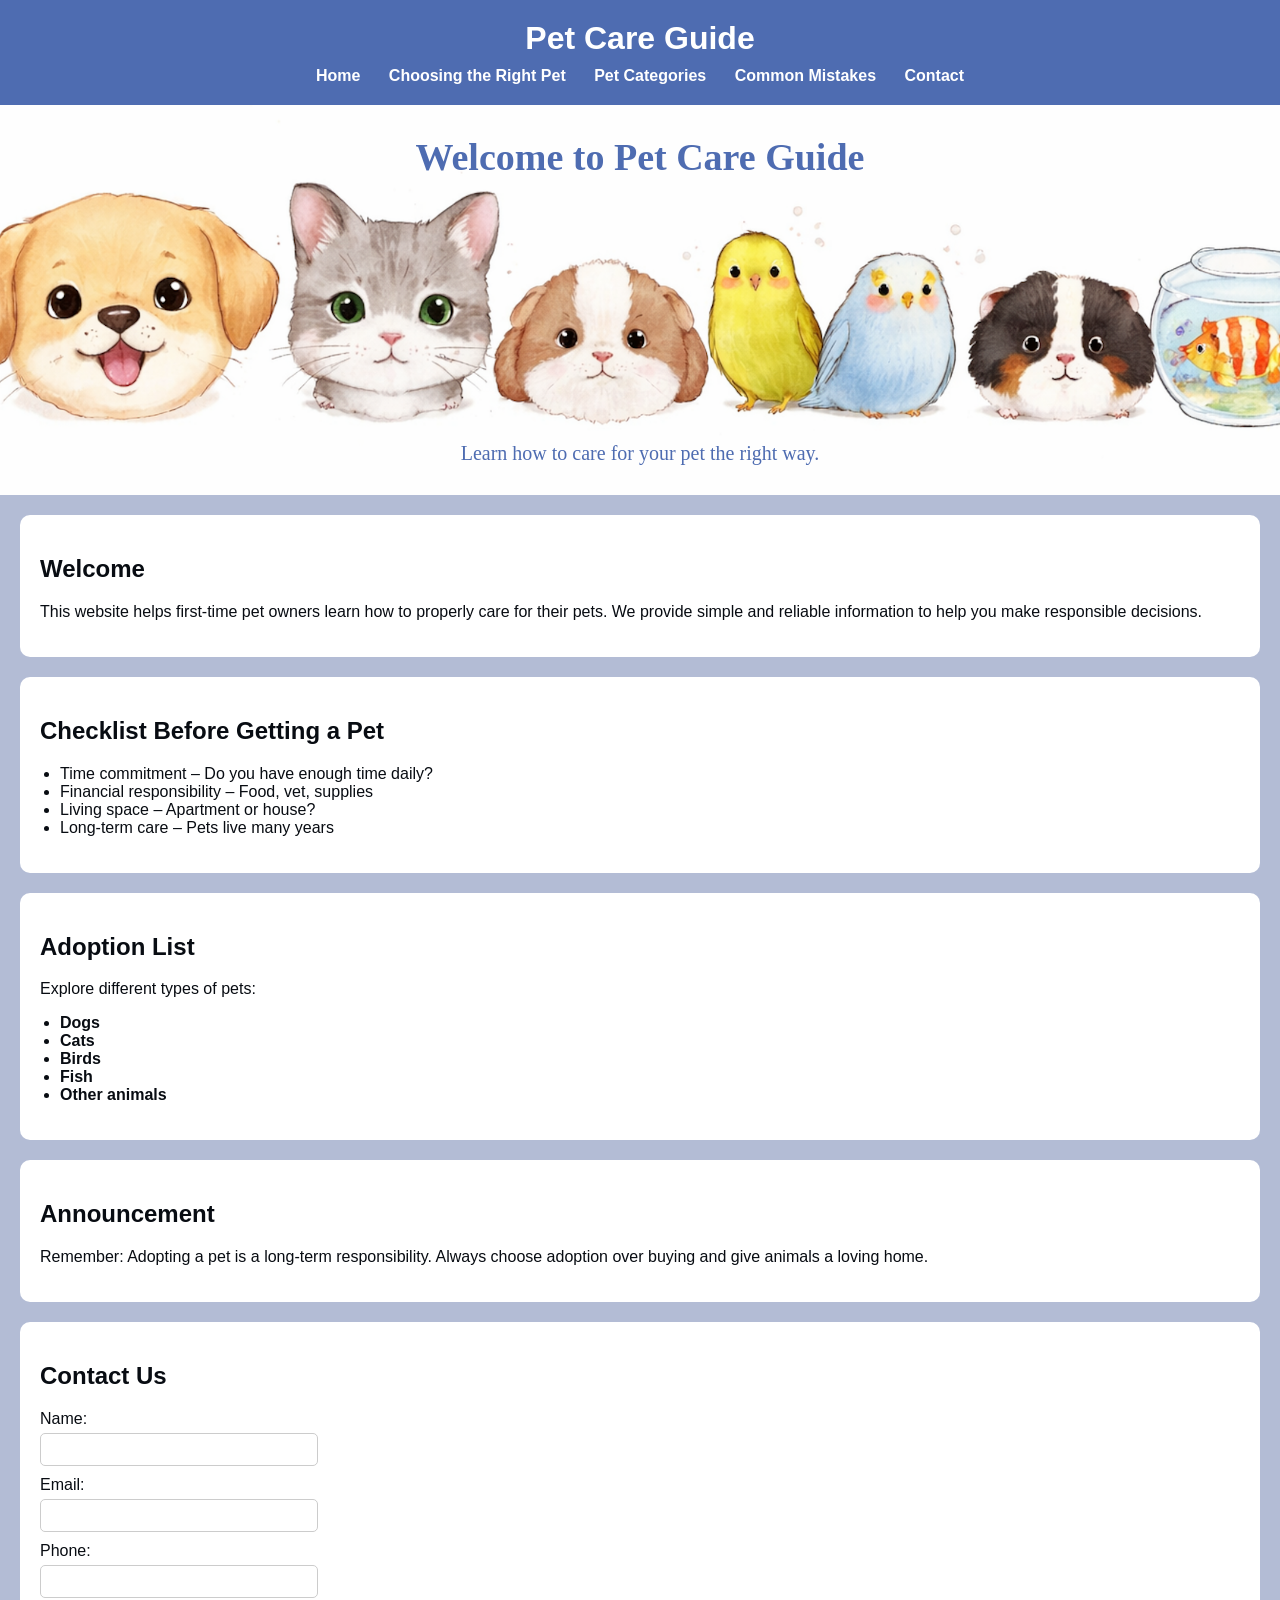
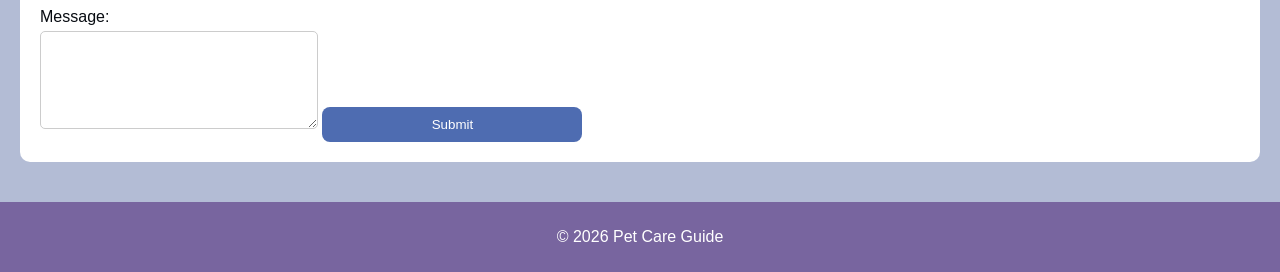
==== index.html @ 84fb7cc8 "Add files via upload" ====
<!DOCTYPE html>
<html lang="en">
<head>
  <meta charset="UTF-8">
  <title>Pet Care Guide</title>
  <link rel="stylesheet" href="style.css">
</head>

<body>

  <header>
    <h1>Pet Care Guide</h1>
    <nav>
      <a href="index.html">Home</a>
      <a href="#">Choosing the Right Pet</a>
      <a href="#">Pet Categories</a>
      <a href="#">Common Mistakes</a>
      <a href="#">Contact</a>
    </nav>
  </header>

  <section class="hero">
    <h2>Welcome to Pet Care Guide</h2>
    <p>Learn how to care for your pet the right way.</p>
  </section>

  <main>

    <section>
      <h2>Welcome</h2>
      <p>
        This website helps first-time pet owners learn how to properly care for their pets.
        We provide simple and reliable information to help you make responsible decisions.
      </p>
    </section>

    <section>
      <h2>Checklist Before Getting a Pet</h2>
      <ul>
        <li>Time commitment – Do you have enough time daily?</li>
        <li>Financial responsibility – Food, vet, supplies</li>
        <li>Living space – Apartment or house?</li>
        <li>Long-term care – Pets live many years</li>
      </ul>
    </section>

    <section>
      <h2>Adoption List</h2>
      <p>Explore different types of pets:</p>
      <ul>
        <li><a href="dogs.html">Dogs</a></li>
        <li><a href="cats.html">Cats</a></li>
        <li><a href="birds.html">Birds</a></li>
        <li><a href="fish.html">Fish</a></li>
        <li><a href="other-animals.html">Other animals</a></li>
      </ul>
    </section>

    <section>
      <h2>Announcement</h2>
      <p>
        Remember: Adopting a pet is a long-term responsibility.
        Always choose adoption over buying and give animals a loving home.
      </p>
    </section>

    <section>
      <h2>Contact Us</h2>
      <form>
        <label for="name">Name:</label>
        <input type="text" id="name" name="name">

        <label for="email">Email:</label>
        <input type="email" id="email" name="email">

        <label for="phone">Phone:</label>
        <input type="tel" id="phone" name="phone">

        <label for="message">Message:</label>
        <textarea id="message" name="message"></textarea>

        <input type="submit" value="Submit" class="btn">
      </form>
    </section>

  </main>

  <footer>
    <p>© 2026 Pet Care Guide</p>
  </footer>

</body>
</html>
---- style.css ----
body {
  font-family: Arial, Helvetica, sans-serif;
  background-color: #b3bcd5;
  margin: 0;
  color: #080c12;
}


header {
  background-color: #4e6cb1;
  color: white;
  padding: 20px;
  text-align: center;
}

header h1 {
  margin: 0;
}


nav {
  margin-top: 10px;
}

nav a {
  color: white;
  text-decoration: none;
  margin: 0 12px;
  font-weight: bold;
}

nav a:hover {
  color: #a39fc6;
}


.hero {
  background-image: url("IMAGE/image 1.png");
  background-size: cover;
  background-position: center;
  height: 350px;
  position: relative;
  margin: 0;
  border-radius: 0;
}

.hero h2 {
  position: absolute;
  top: 30px;
  left: 50%;
  transform: translateX(-50%);
  color: #4e6cb1;
  margin: 0;
  font-family: "Times New Roman", Times, serif;
  font-size: 38px;
  font-weight: bold;
}

.hero p {
  position: absolute;
  bottom: 30px;
  left: 50%;
  transform: translateX(-50%);
  color: #4e6cb1;
  margin: 0;
  font-family: "Times New Roman", Times, serif;
  font-size: 20px;
}


main {
  padding: 20px;
}


section {
  background-color: white;
  padding: 20px;
  margin-bottom: 20px;
  border-radius: 10px;
}


ul a {
  text-decoration: none;
  color: #080c12;
  font-weight: bold;
}

ul a:hover {
  color: #4e6cb1;
}


ul {
  padding-left: 20px;
}


form {
  margin-top: 10px;
}

form label {
  display: block;
  margin-top: 10px;
}

form input,
form textarea {
  width: 260px;
  padding: 8px;
  margin-top: 5px;
  border-radius: 5px;
  border: 1px solid #ccc;
}

form textarea {
  height: 80px;
}


.btn {
  background-color: #4e6cb1;
  color: white;
  border: none;
  padding: 10px;
  width: 260px;
  border-radius: 8px;
  cursor: pointer;
  margin-top: 10px;
}

.btn:hover {
  background-color: #78659f;
}


footer {
  background-color: #78659f;
  color: white;
  text-align: center;
  padding: 10px;
}
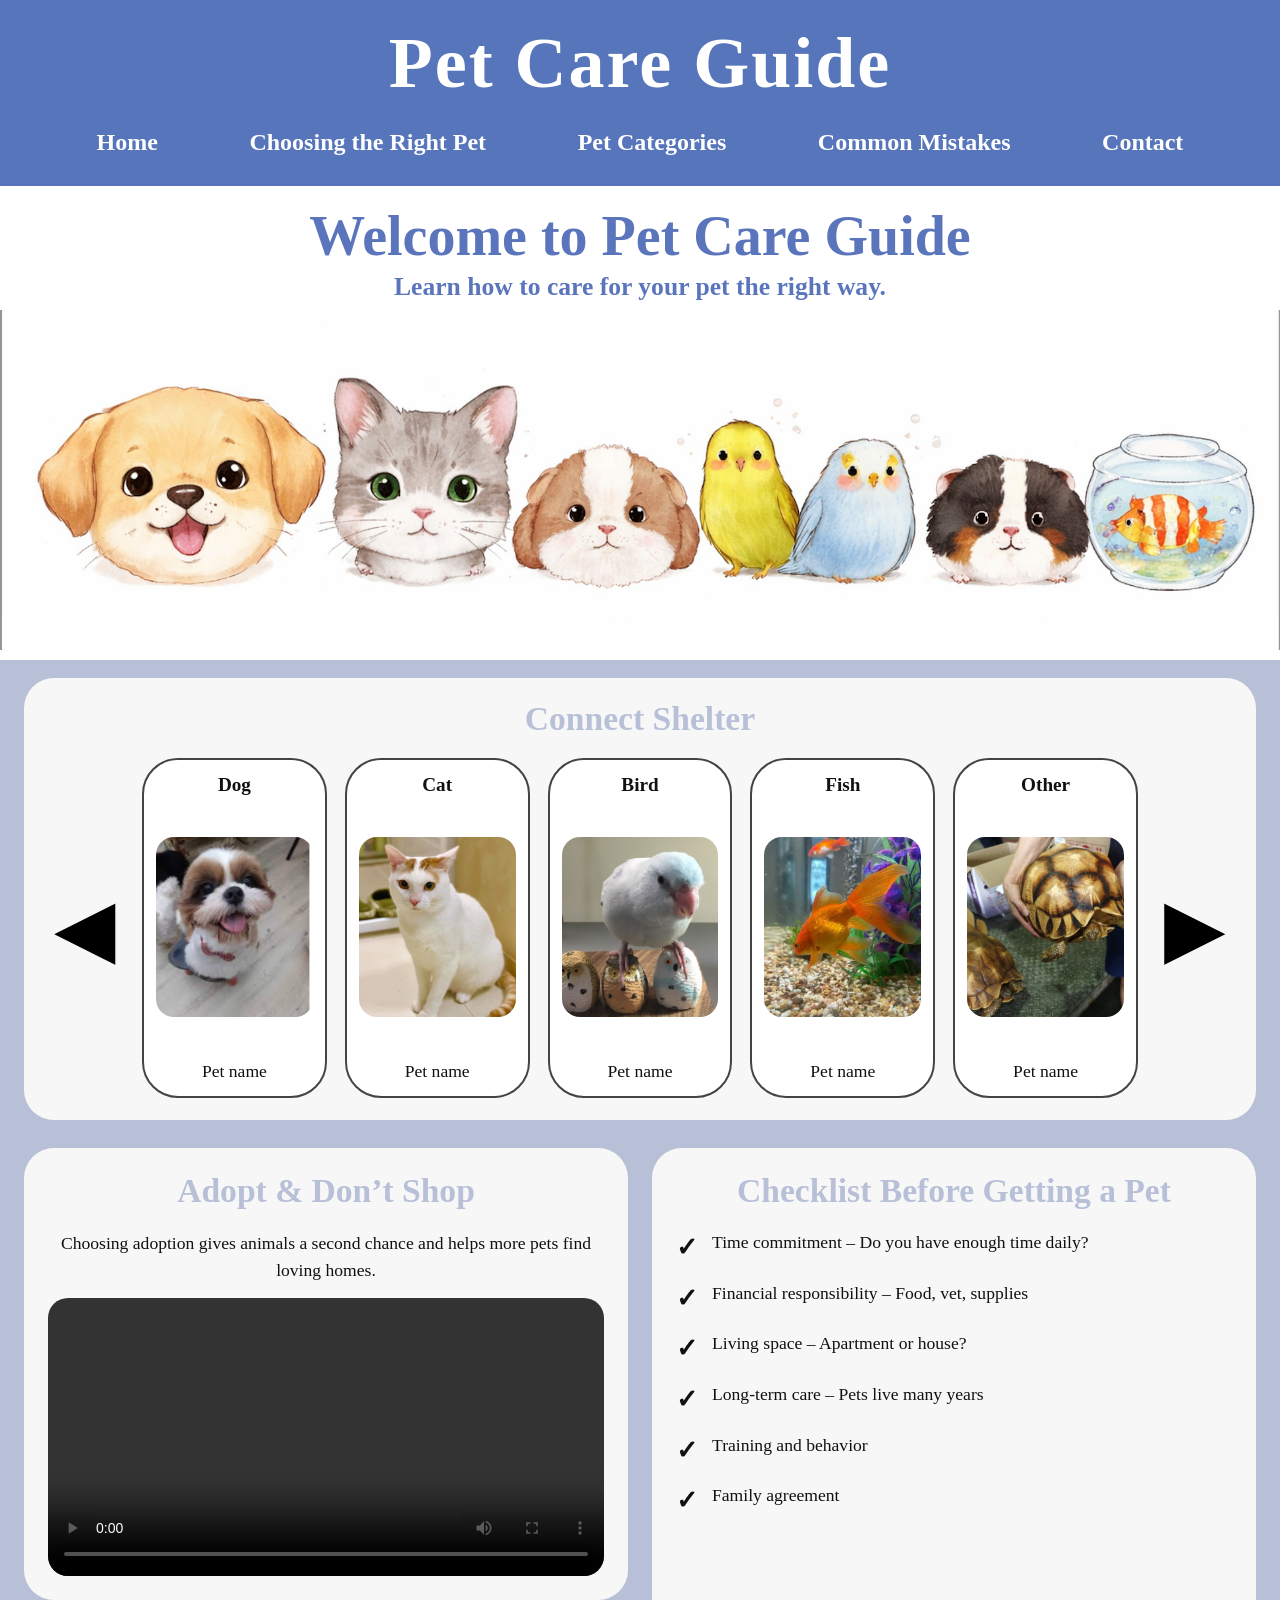
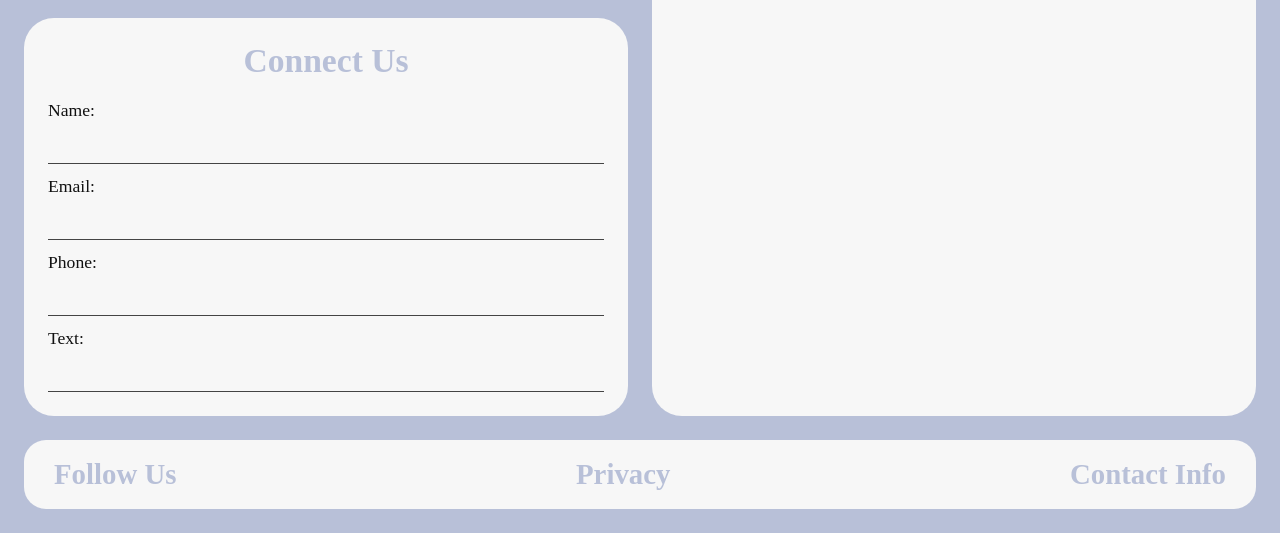
==== commit 180cb1b8: "Add files via upload" ====
--- a/index.html
+++ b/index.html
@@ -22,71 +22,115 @@
   <section class="hero">
     <h2>Welcome to Pet Care Guide</h2>
     <p>Learn how to care for your pet the right way.</p>
+    <img src="IMAGE/image1.png" alt="Pet banner">
   </section>
 
   <main>
 
-    <section>
-      <h2>Welcome</h2>
-      <p>
-        This website helps first-time pet owners learn how to properly care for their pets.
-        We provide simple and reliable information to help you make responsible decisions.
-      </p>
+    <section class="adoption-section">
+      <h2>Connect Shelter</h2>
+
+      <div class="adoption-row">
+        <button class="arrow-btn" type="button">&#9664;</button>
+
+        <a class="pet-card" href="dogs.html">
+          <div class="pet-title">Dog</div>
+          <div class="pet-image-box">
+            <img src="IMAGE/Adoption-dog.png" alt="Adoption dog">
+          </div>
+          <div class="pet-bottom">Pet name</div>
+        </a>
+
+        <a class="pet-card" href="cats.html">
+          <div class="pet-title">Cat</div>
+          <div class="pet-image-box">
+            <img src="IMAGE/Adoption-cat.png" alt="Adoption cat">
+          </div>
+          <div class="pet-bottom">Pet name</div>
+        </a>
+
+        <a class="pet-card" href="birds.html">
+          <div class="pet-title">Bird</div>
+          <div class="pet-image-box">
+            <img src="IMAGE/Adoption-bird.png" alt="Adoption bird">
+          </div>
+          <div class="pet-bottom">Pet name</div>
+        </a>
+
+        <a class="pet-card" href="fish.html">
+          <div class="pet-title">Fish</div>
+          <div class="pet-image-box">
+            <img src="IMAGE/Adoption-fish.png" alt="Adoption fish">
+          </div>
+          <div class="pet-bottom">Pet name</div>
+        </a>
+
+        <a class="pet-card" href="#">
+          <div class="pet-title">Other</div>
+          <div class="pet-image-box">
+            <img src="IMAGE/Adoption-turtle.png" alt="Adoption turtle">
+          </div>
+          <div class="pet-bottom">Pet name</div>
+        </a>
+
+        <button class="arrow-btn" type="button">&#9654;</button>
+      </div>
     </section>
 
-    <section>
-      <h2>Checklist Before Getting a Pet</h2>
-      <ul>
-        <li>Time commitment – Do you have enough time daily?</li>
-        <li>Financial responsibility – Food, vet, supplies</li>
-        <li>Living space – Apartment or house?</li>
-        <li>Long-term care – Pets live many years</li>
-      </ul>
-    </section>
+    <section class="lower-grid">
 
-    <section>
-      <h2>Adoption List</h2>
-      <p>Explore different types of pets:</p>
-      <ul>
-        <li><a href="dogs.html">Dogs</a></li>
-        <li><a href="cats.html">Cats</a></li>
-        <li><a href="birds.html">Birds</a></li>
-        <li><a href="fish.html">Fish</a></li>
-        <li><a href="other-animals.html">Other animals</a></li>
-      </ul>
-    </section>
+      <div class="left-column">
 
-    <section>
-      <h2>Announcement</h2>
-      <p>
-        Remember: Adopting a pet is a long-term responsibility.
-        Always choose adoption over buying and give animals a loving home.
-      </p>
-    </section>
+        <section class="announcement-box">
+          <h2>Adopt &amp; Don’t Shop</h2>
+          <p>Choosing adoption gives animals a second chance and helps more pets find loving homes.</p>
+          <video controls>
+            <source src="VIDEO/Adopt-DontShop.mp4" type="video/mp4">
+            Your browser does not support the video tag.
+          </video>
+        </section>
 
-    <section>
-      <h2>Contact Us</h2>
-      <form>
-        <label for="name">Name:</label>
-        <input type="text" id="name" name="name">
+        <section class="connect-box">
+          <h3>Connect Us</h3>
+          <form>
+            <label for="name">Name:</label>
+            <input type="text" id="name" name="name">
 
-        <label for="email">Email:</label>
-        <input type="email" id="email" name="email">
+            <label for="email">Email:</label>
+            <input type="email" id="email" name="email">
 
-        <label for="phone">Phone:</label>
-        <input type="tel" id="phone" name="phone">
+            <label for="phone">Phone:</label>
+            <input type="tel" id="phone" name="phone">
 
-        <label for="message">Message:</label>
-        <textarea id="message" name="message"></textarea>
+            <label for="text">Text:</label>
+            <input type="text" id="text" name="text">
+          </form>
+        </section>
 
-        <input type="submit" value="Submit" class="btn">
-      </form>
+      </div>
+
+      <section class="checklist-box">
+        <h2>Checklist Before Getting a Pet</h2>
+        <ul>
+          <li>Time commitment – Do you have enough time daily?</li>
+          <li>Financial responsibility – Food, vet, supplies</li>
+          <li>Living space – Apartment or house?</li>
+          <li>Long-term care – Pets live many years</li>
+          <li>Training and behavior</li>
+          <li>Family agreement</li>
+        </ul>
+      </section>
+
     </section>
 
   </main>
 
   <footer>
-    <p>© 2026 Pet Care Guide</p>
+    <div class="footer-box">
+      <div>Follow Us</div>
+      <div>Privacy</div>
+      <div>Contact Info</div>
+    </div>
   </footer>
 
 </body>
--- a/style.css
+++ b/style.css
@@ -1,145 +1,351 @@
+* {
+  box-sizing: border-box;
+}
 
 body {
-  font-family: Arial, Helvetica, sans-serif;
-  background-color: #b3bcd5;
   margin: 0;
-  color: #080c12;
-}
-
-
+  background-color: #b8c0d8;
+  font-family: "Times New Roman", Times, serif;
+  color: #111111;
+}
+
+/* HEADER */
 header {
-  background-color: #4e6cb1;
+  background-color: #5675bb;
   color: white;
-  padding: 20px;
-  text-align: center;
+  text-align: center;
+  padding: 22px 20px 16px 20px;
 }
 
 header h1 {
+  margin: 0 0 8px 0;
+  font-size: 4.5rem;
+  font-weight: bold;
+  letter-spacing: 2px;
+}
+
+/* NAV */
+nav {
+  display: flex;
+  justify-content: space-evenly;
+  align-items: center;
+  flex-wrap: wrap;
+  width: 100%;
+  padding: 8px 0 6px 0;
+}
+
+nav a {
+  text-decoration: none;
+  color: white;
+  font-size: 1.5rem;
+  font-weight: bold;
+  padding: 8px 15px;
+}
+
+nav a:hover {
+  text-decoration: underline;
+}
+
+/* HERO */
+.hero {
+  background-color: white;
+  text-align: center;
+  display: flex;
+  flex-direction: column;
+  padding: 18px 0 10px 0;
+}
+
+.hero h2 {
+  order: 1;
+  margin: 0 0 4px 0;
+  color: #5b75bd;
+  font-size: 3.5rem;
+  font-weight: bold;
+}
+
+.hero p {
+  order: 2;
+  margin: 0 0 8px 0;
+  color: #5b75bd;
+  font-size: 1.6rem;
+  font-weight: bold;
+}
+
+.hero img {
+  order: 3;
+  width: 100%;
+  max-width: 1900px;
+  height: auto;
+  display: block;
+  margin: 0 auto;
+}
+
+/* MAIN */
+main {
+  padding: 18px 24px 24px 24px;
+}
+
+
+.adoption-section h2,
+.announcement-box h2,
+.checklist-box h2,
+.connect-box h3,
+.footer-box {
+  color: #b8c0d8;   
+  font-size: 2.1rem;
+  font-weight: bold;
+  text-align: center;
+}
+
+/* ADOPTION */
+.adoption-section {
+  background-color: #f7f7f7;
+  border-radius: 30px;
+  padding: 22px;
+  margin-bottom: 28px;
+}
+
+.adoption-section h2 {
+  margin: 0 0 20px 0;
+}
+
+.adoption-row {
+  display: flex;
+  align-items: center;
+  justify-content: center;
+  gap: 18px;
+  flex-wrap: nowrap;
+}
+
+/* ARROW */
+.arrow-btn {
+  background: none;
+  border: none;
+  font-size: 5rem;
+  cursor: pointer;
+  color: black;
+  line-height: 1;
+  padding: 0 8px;
+}
+
+.arrow-btn:hover {
+  transform: scale(1.08);
+}
+
+.arrow-btn:active {
+  transform: scale(0.95);
+}
+
+/* PET CARD */
+.pet-card {
+  width: 190px;
+  height: 340px;
+  background-color: white;
+  border: 2px solid #444444;
+  border-radius: 36px;
+  text-decoration: none;
+  color: #111111;
+  display: flex;
+  flex-direction: column;
+  align-items: center;
+  justify-content: space-between;
+  padding: 14px 12px;
+}
+
+.pet-card:hover {
+  transform: translateY(-4px);
+}
+
+.pet-title {
+  font-size: 1.2rem;
+  font-weight: bold;
+  color: #111111;
+}
+
+.pet-image-box {
+  width: 100%;
+}
+
+.pet-card img {
+  width: 100%;
+  height: 180px;
+  object-fit: cover;
+  border-radius: 18px;
+}
+
+.pet-bottom {
+  font-size: 1.1rem;
+  color: #111111;
+}
+
+/* LOWER GRID */
+.lower-grid {
+  display: grid;
+  grid-template-columns: 1fr 1fr;
+  gap: 24px;
+}
+
+.left-column {
+  display: flex;
+  flex-direction: column;
+  gap: 18px;
+}
+
+/* BOXES */
+.announcement-box,
+.connect-box,
+.checklist-box {
+  background-color: #f7f7f7;
+  border-radius: 30px;
+  padding: 24px;
+}
+
+/* VIDEO SECTION */
+.announcement-box {
+  text-align: center;
+}
+
+.announcement-box h2 {
+  margin: 0 0 20px 0;
+}
+
+.announcement-box p {
+  margin: 0 0 15px 0;
+  font-size: 1.1rem;
+  line-height: 1.5;
+  text-align: center;
+  color: #111111;
+}
+
+.announcement-box video {
+  width: 100%;
+  border-radius: 20px;
+  display: block;
+  margin: 0 auto;
+}
+
+/* CONNECT FORM */
+.connect-box h3 {
+  margin: 0 0 20px 0;
+}
+
+.connect-box form {
+  display: flex;
+  flex-direction: column;
+  gap: 12px;
+}
+
+.connect-box label {
+  font-size: 1.1rem;
+}
+
+.connect-box input,
+.connect-box textarea {
+  border: none;
+  border-bottom: 1px solid #444444;
+  background: transparent;
+  padding: 6px 4px;
+  font-size: 1rem;
+  outline: none;
+  width: 100%;
+}
+
+.connect-box textarea {
+  min-height: 100px;
+  resize: vertical;
+}
+
+/* CHECKLIST */
+.checklist-box h2 {
+  margin: 0 0 20px 0;
+}
+
+.checklist-box ul {
+  list-style: none;
+  padding-left: 0;
   margin: 0;
 }
 
-
-nav {
-  margin-top: 10px;
-}
-
-nav a {
-  color: white;
-  text-decoration: none;
-  margin: 0 12px;
-  font-weight: bold;
-}
-
-nav a:hover {
-  color: #a39fc6;
-}
-
-
-.hero {
-  background-image: url("IMAGE/image 1.png");
-  background-size: cover;
-  background-position: center;
-  height: 350px;
+.checklist-box li {
   position: relative;
-  margin: 0;
-  border-radius: 0;
-}
-
-.hero h2 {
+  padding-left: 36px;
+  margin-bottom: 26px;
+  font-size: 1.1rem;
+  line-height: 1.4;
+}
+
+.checklist-box li::before {
+  content: "✓";
   position: absolute;
-  top: 30px;
-  left: 50%;
-  transform: translateX(-50%);
-  color: #4e6cb1;
-  margin: 0;
-  font-family: "Times New Roman", Times, serif;
-  font-size: 38px;
-  font-weight: bold;
-}
-
-.hero p {
-  position: absolute;
-  bottom: 30px;
-  left: 50%;
-  transform: translateX(-50%);
-  color: #4e6cb1;
-  margin: 0;
-  font-family: "Times New Roman", Times, serif;
-  font-size: 20px;
-}
-
-
-main {
-  padding: 20px;
-}
-
-
-section {
-  background-color: white;
-  padding: 20px;
-  margin-bottom: 20px;
-  border-radius: 10px;
-}
-
-
-ul a {
-  text-decoration: none;
-  color: #080c12;
-  font-weight: bold;
-}
-
-ul a:hover {
-  color: #4e6cb1;
-}
-
-
-ul {
-  padding-left: 20px;
-}
-
-
-form {
-  margin-top: 10px;
-}
-
-form label {
-  display: block;
-  margin-top: 10px;
-}
-
-form input,
-form textarea {
-  width: 260px;
-  padding: 8px;
-  margin-top: 5px;
-  border-radius: 5px;
-  border: 1px solid #ccc;
-}
-
-form textarea {
-  height: 80px;
-}
-
-
-.btn {
-  background-color: #4e6cb1;
-  color: white;
-  border: none;
-  padding: 10px;
-  width: 260px;
-  border-radius: 8px;
-  cursor: pointer;
-  margin-top: 10px;
-}
-
-.btn:hover {
-  background-color: #78659f;
-}
-
-
+  left: 0;
+  top: 0;
+  font-size: 1.6rem;
+  font-weight: bold;
+}
+
+/* FOOTER */
 footer {
-  background-color: #78659f;
-  color: white;
-  text-align: center;
-  padding: 10px;
+  padding: 0 24px 24px 24px;
+}
+
+.footer-box {
+  background-color: #f7f7f7;
+  border-radius: 22px;
+  padding: 18px 30px;
+  display: flex;
+  justify-content: space-between;
+  align-items: center;
+  font-size: 1.8rem;
+}
+
+/* RESPONSIVE */
+@media (max-width: 1200px) {
+  .adoption-row {
+    flex-wrap: wrap;
+  }
+
+  .arrow-btn {
+    display: none;
+  }
+}
+
+@media (max-width: 900px) {
+  nav {
+    justify-content: center;
+    gap: 12px;
+  }
+
+  nav a {
+    font-size: 1.1rem;
+  }
+
+  .lower-grid {
+    grid-template-columns: 1fr;
+  }
+
+  .footer-box {
+    flex-direction: column;
+    text-align: center;
+    gap: 12px;
+  }
+
+  header h1 {
+    font-size: 3rem;
+  }
+
+  .hero h2 {
+    font-size: 2.5rem;
+  }
+
+  .hero p {
+    font-size: 1.3rem;
+  }
+
+  .adoption-section h2,
+  .announcement-box h2,
+  .checklist-box h2,
+  .connect-box h3,
+  .footer-box {
+    font-size: 1.8rem;
+  }
 }
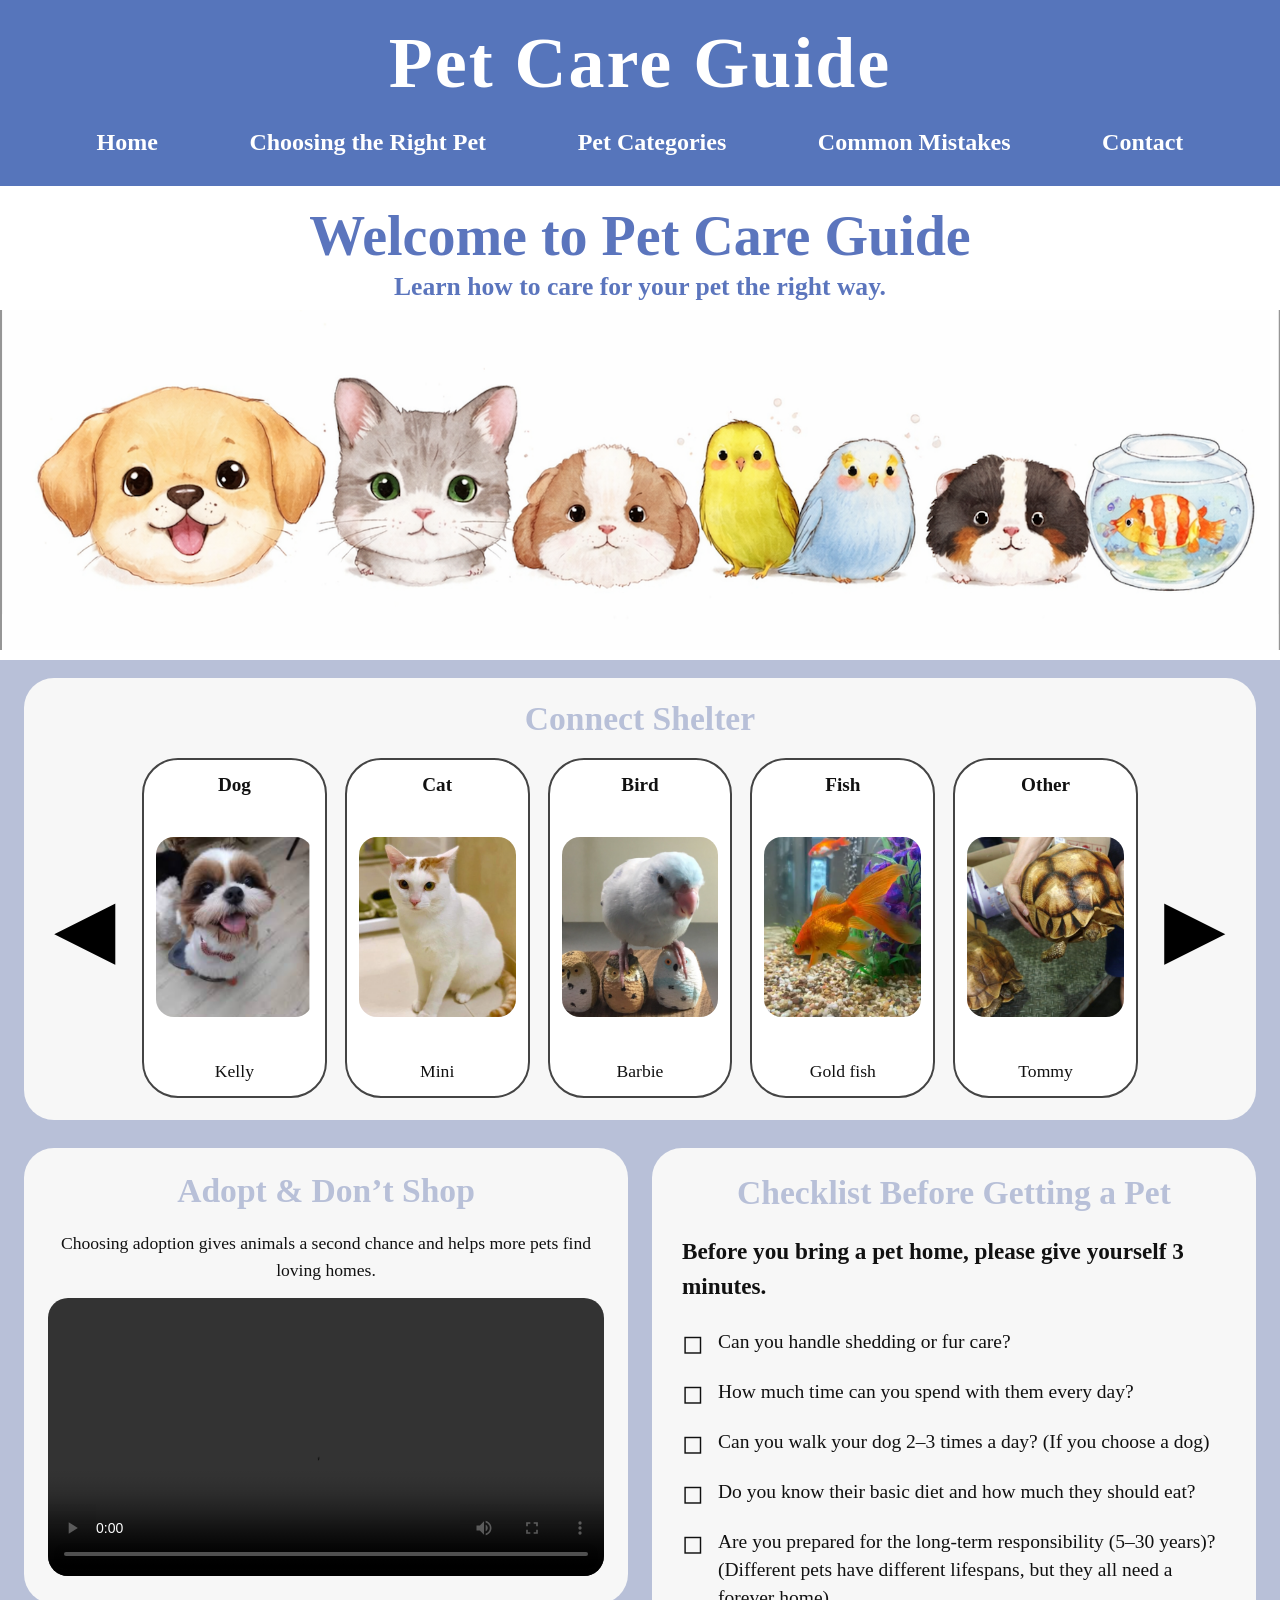
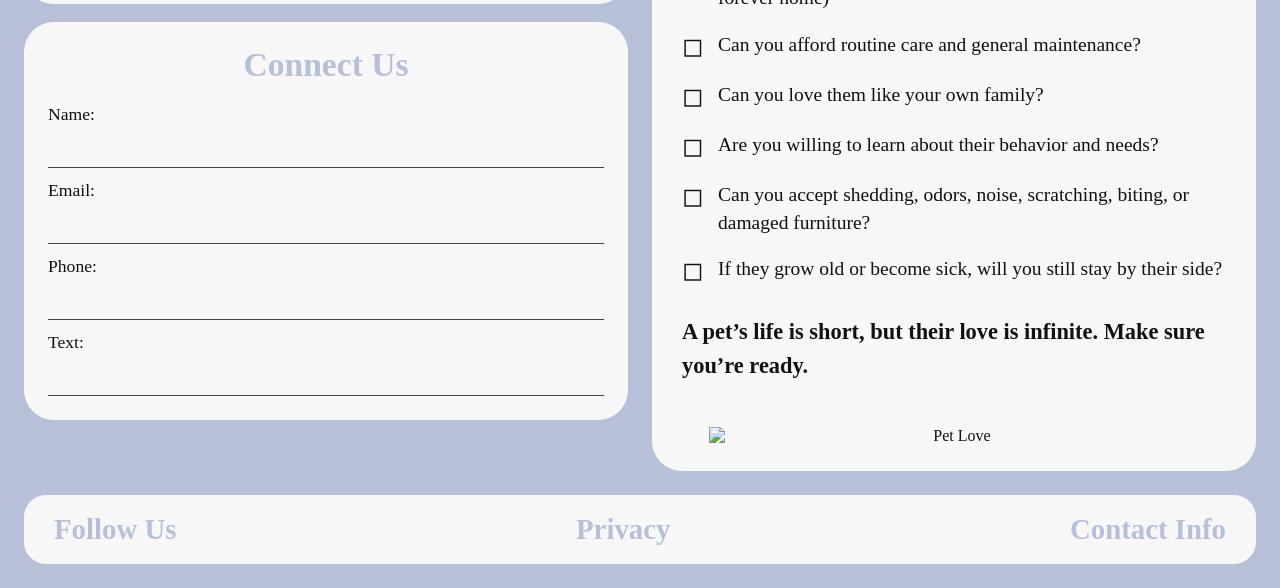
==== commit 992fa1c2: "Add files via upload" ====
--- a/index.html
+++ b/index.html
@@ -2,136 +2,190 @@
 <html lang="en">
 <head>
   <meta charset="UTF-8">
+  <meta name="description" content="Pet Care Guide helps users choose and care for pets responsibly.">
+  <meta name="keywords" content="pets, pet care, adoption, dogs, cats, birds, fish">
+  <meta name="viewport" content="width=device-width, initial-scale=1.0">
   <title>Pet Care Guide</title>
   <link rel="stylesheet" href="style.css">
 </head>
 
 <body>
 
-  <header>
-    <h1>Pet Care Guide</h1>
-    <nav>
-      <a href="index.html">Home</a>
-      <a href="#">Choosing the Right Pet</a>
-      <a href="#">Pet Categories</a>
-      <a href="#">Common Mistakes</a>
-      <a href="#">Contact</a>
-    </nav>
-  </header>
+<header>
+  <h1>Pet Care Guide</h1>
 
-  <section class="hero">
-    <h2>Welcome to Pet Care Guide</h2>
-    <p>Learn how to care for your pet the right way.</p>
-    <img src="IMAGE/image1.png" alt="Pet banner">
+  <nav>
+    <a href="index.html">Home</a>
+    <a href="#">Choosing the Right Pet</a>
+
+    <div class="dropdown">
+      <a href="#" class="dropbtn">Pet Categories</a>
+      <div class="dropdown-content">
+        <a href="dogs.html">Dogs</a>
+        <a href="cats.html">Cats</a>
+        <a href="birds.html">Birds</a>
+        <a href="fish.html">Fish</a>
+        <a href="other-animals.html">Others</a>
+      </div>
+    </div>
+
+    <a href="#">Common Mistakes</a>
+    <div class="dropdown">
+  <a href="#" class="dropbtn">Contact</a>
+
+  <div class="dropdown-content">
+
+    <a href="https://secure.aspca.org/donate/ps-gn-p2?" target="_blank">
+      ASPCA
+    </a>
+
+    <a href="https://www.americanhumane.org/?" target="_blank">
+      HUMANE SOCIETY
+    </a>
+
+    <a href="mailto:yuchenw4@asu.edu">
+      yuchenw4@asu.edu
+    </a>
+
+  </div>
+</div>
+</header>
+
+<section class="hero">
+  <h2>Welcome to Pet Care Guide</h2>
+  <p>Learn how to care for your pet the right way.</p>
+  <img src="IMAGE/image1.png" alt="Pet banner">
+</section>
+
+<main>
+
+  <section class="adoption-section">
+    <h2>Connect Shelter</h2>
+
+    <div class="adoption-row">
+      <button class="arrow-btn" type="button">&#9664;</button>
+
+      <a class="pet-card" href="dogs.html">
+        <div class="pet-title">Dog</div>
+        <div class="pet-image-box">
+          <img src="IMAGE/Adoption-dog.png" alt="Dog">
+        </div>
+        <div class="pet-bottom"> Kelly </div>
+      </a>
+
+      <a class="pet-card" href="cats.html">
+        <div class="pet-title">Cat</div>
+        <div class="pet-image-box">
+          <img src="IMAGE/Adoption-cat.png" alt="Cat">
+        </div>
+        <div class="pet-bottom"> Mini </div>
+      </a>
+
+      <a class="pet-card" href="birds.html">
+        <div class="pet-title">Bird</div>
+        <div class="pet-image-box">
+          <img src="IMAGE/Adoption-bird.png" alt="Bird">
+        </div>
+        <div class="pet-bottom"> Barbie </div>
+      </a>
+
+      <a class="pet-card" href="fish.html">
+        <div class="pet-title">Fish</div>
+        <div class="pet-image-box">
+          <img src="IMAGE/Adoption-fish.png" alt="Fish">
+        </div>
+        <div class="pet-bottom">Gold fish</div>
+      </a>
+
+      <a class="pet-card" href="other-animals.html">
+        <div class="pet-title">Other</div>
+        <div class="pet-image-box">
+          <img src="IMAGE/Adoption-turtle.png" alt="Turtle">
+        </div>
+        <div class="pet-bottom">Tommy</div>
+      </a>
+
+      <button class="arrow-btn" type="button">&#9654;</button>
+    </div>
   </section>
 
-  <main>
+  <section class="lower-grid">
 
-    <section class="adoption-section">
-      <h2>Connect Shelter</h2>
+    <div class="left-column">
 
-      <div class="adoption-row">
-        <button class="arrow-btn" type="button">&#9664;</button>
+      <section class="announcement-box">
+        <h2>Adopt &amp; Don’t Shop</h2>
+        <p>
+          Choosing adoption gives animals a second chance
+          and helps more pets find loving homes.
+        </p>
 
-        <a class="pet-card" href="dogs.html">
-          <div class="pet-title">Dog</div>
-          <div class="pet-image-box">
-            <img src="IMAGE/Adoption-dog.png" alt="Adoption dog">
-          </div>
-          <div class="pet-bottom">Pet name</div>
-        </a>
+        <video controls>
+          <source src="VIDEO/Adopt-DontShop.mp4" type="video/mp4">
+        </video>
+      </section>
 
-        <a class="pet-card" href="cats.html">
-          <div class="pet-title">Cat</div>
-          <div class="pet-image-box">
-            <img src="IMAGE/Adoption-cat.png" alt="Adoption cat">
-          </div>
-          <div class="pet-bottom">Pet name</div>
-        </a>
+      <section class="connect-box">
+        <h3>Connect Us</h3>
 
-        <a class="pet-card" href="birds.html">
-          <div class="pet-title">Bird</div>
-          <div class="pet-image-box">
-            <img src="IMAGE/Adoption-bird.png" alt="Adoption bird">
-          </div>
-          <div class="pet-bottom">Pet name</div>
-        </a>
+        <form>
+          <label for="name">Name:</label>
+          <input type="text" id="name">
 
-        <a class="pet-card" href="fish.html">
-          <div class="pet-title">Fish</div>
-          <div class="pet-image-box">
-            <img src="IMAGE/Adoption-fish.png" alt="Adoption fish">
-          </div>
-          <div class="pet-bottom">Pet name</div>
-        </a>
+          <label for="email">Email:</label>
+          <input type="email" id="email">
 
-        <a class="pet-card" href="#">
-          <div class="pet-title">Other</div>
-          <div class="pet-image-box">
-            <img src="IMAGE/Adoption-turtle.png" alt="Adoption turtle">
-          </div>
-          <div class="pet-bottom">Pet name</div>
-        </a>
+          <label for="phone">Phone:</label>
+          <input type="tel" id="phone">
 
-        <button class="arrow-btn" type="button">&#9654;</button>
+          <label for="text">Text:</label>
+          <input type="text" id="text">
+        </form>
+      </section>
+
+    </div>
+
+    <section class="checklist-box">
+      <h2>Checklist Before Getting a Pet</h2>
+
+      <p class="checklist-intro">
+        Before you bring a pet home, please give yourself 3 minutes.
+      </p>
+
+      <ul class="pet-checklist">
+        <li><span class="check-icon">◻︎</span><span class="check-text">Can you handle shedding or fur care?</span></li>
+        <li><span class="check-icon">◻︎</span><span class="check-text">How much time can you spend with them every day?</span></li>
+        <li><span class="check-icon">◻︎</span><span class="check-text">Can you walk your dog 2–3 times a day? (If you choose a dog)</span></li>
+        <li><span class="check-icon">◻︎</span><span class="check-text">Do you know their basic diet and how much they should eat?</span></li>
+        <li><span class="check-icon">◻︎</span><span class="check-text">Are you prepared for the long-term responsibility (5–30 years)? (Different pets have different lifespans, but they all need a forever home)</span></li>
+        <li><span class="check-icon">◻︎</span><span class="check-text">Can you afford routine care and general maintenance?</span></li>
+        <li><span class="check-icon">◻︎</span><span class="check-text">Can you love them like your own family?</span></li>
+        <li><span class="check-icon">◻︎</span><span class="check-text">Are you willing to learn about their behavior and needs?</span></li>
+        <li><span class="check-icon">◻︎</span><span class="check-text">Can you accept shedding, odors, noise, scratching, biting, or damaged furniture?</span></li>
+        <li><span class="check-icon">◻︎</span><span class="check-text">If they grow old or become sick, will you still stay by their side?</span></li>
+      </ul>
+
+      <p class="checklist-ending">
+        A pet’s life is short, but their love is infinite.
+        Make sure you’re ready.
+      </p>
+
+      <div class="checklist-image-wrap">
+        <img src="IMAGE/image2.png" alt="Pet Love" class="checklist-photo">
       </div>
     </section>
 
-    <section class="lower-grid">
+  </section>
 
-      <div class="left-column">
+</main>
 
-        <section class="announcement-box">
-          <h2>Adopt &amp; Don’t Shop</h2>
-          <p>Choosing adoption gives animals a second chance and helps more pets find loving homes.</p>
-          <video controls>
-            <source src="VIDEO/Adopt-DontShop.mp4" type="video/mp4">
-            Your browser does not support the video tag.
-          </video>
-        </section>
-
-        <section class="connect-box">
-          <h3>Connect Us</h3>
-          <form>
-            <label for="name">Name:</label>
-            <input type="text" id="name" name="name">
-
-            <label for="email">Email:</label>
-            <input type="email" id="email" name="email">
-
-            <label for="phone">Phone:</label>
-            <input type="tel" id="phone" name="phone">
-
-            <label for="text">Text:</label>
-            <input type="text" id="text" name="text">
-          </form>
-        </section>
-
-      </div>
-
-      <section class="checklist-box">
-        <h2>Checklist Before Getting a Pet</h2>
-        <ul>
-          <li>Time commitment – Do you have enough time daily?</li>
-          <li>Financial responsibility – Food, vet, supplies</li>
-          <li>Living space – Apartment or house?</li>
-          <li>Long-term care – Pets live many years</li>
-          <li>Training and behavior</li>
-          <li>Family agreement</li>
-        </ul>
-      </section>
-
-    </section>
-
-  </main>
-
-  <footer>
-    <div class="footer-box">
-      <div>Follow Us</div>
-      <div>Privacy</div>
-      <div>Contact Info</div>
-    </div>
-  </footer>
+<footer>
+  <div class="footer-box">
+    <div>Follow Us</div>
+    <div>Privacy</div>
+    <div>Contact Info</div>
+  </div>
+</footer>
 
 </body>
 </html>
--- a/style.css
+++ b/style.css
@@ -32,6 +32,7 @@
   flex-wrap: wrap;
   width: 100%;
   padding: 8px 0 6px 0;
+  position: relative;
 }
 
 nav a {
@@ -44,6 +45,58 @@
 
 nav a:hover {
   text-decoration: underline;
+}
+
+/* DROPDOWN */
+.dropdown {
+  position: relative;
+  display: inline-block;
+}
+
+.dropbtn {
+  color: white;
+  text-decoration: none;
+}
+
+/* DROPDOWN */
+.dropdown-content {
+  display: none;
+  position: absolute;
+  top: 100%;
+  left: 50%;
+  transform: translateX(-50%);
+  background-color: #ffffff;
+  min-width: 260px;
+  border-radius: 18px;
+  box-shadow: 0 8px 20px rgba(0,0,0,0.18);
+  padding: 14px 0;
+  z-index: 999;
+  text-align: center;
+}
+
+
+.dropdown-content a {
+  display: block;
+  color: #5675bb;
+  font-size: 1.25rem;
+  font-weight: bold;
+  text-decoration: none;
+  padding: 14px 20px;
+  border-bottom: 1px solid #eeeeee;
+}
+
+
+.dropdown-content a:last-child {
+  border-bottom: none;
+}
+
+.dropdown-content a:hover {
+  background-color: #eef2ff;
+  text-decoration: none;
+}
+
+.dropdown:hover .dropdown-content {
+  display: block;
 }
 
 /* HERO */
@@ -85,13 +138,12 @@
   padding: 18px 24px 24px 24px;
 }
 
-
 .adoption-section h2,
 .announcement-box h2,
 .checklist-box h2,
 .connect-box h3,
 .footer-box {
-  color: #b8c0d8;   
+  color: #b8c0d8;
   font-size: 2.1rem;
   font-weight: bold;
   text-align: center;
@@ -159,7 +211,6 @@
 .pet-title {
   font-size: 1.2rem;
   font-weight: bold;
-  color: #111111;
 }
 
 .pet-image-box {
@@ -175,7 +226,6 @@
 
 .pet-bottom {
   font-size: 1.1rem;
-  color: #111111;
 }
 
 /* LOWER GRID */
@@ -200,7 +250,7 @@
   padding: 24px;
 }
 
-/* VIDEO SECTION */
+/* VIDEO */
 .announcement-box {
   text-align: center;
 }
@@ -213,18 +263,14 @@
   margin: 0 0 15px 0;
   font-size: 1.1rem;
   line-height: 1.5;
-  text-align: center;
-  color: #111111;
 }
 
 .announcement-box video {
   width: 100%;
   border-radius: 20px;
-  display: block;
-  margin: 0 auto;
-}
-
-/* CONNECT FORM */
+}
+
+/* CONNECT */
 .connect-box h3 {
   margin: 0 0 20px 0;
 }
@@ -246,41 +292,68 @@
   background: transparent;
   padding: 6px 4px;
   font-size: 1rem;
+  width: 100%;
   outline: none;
-  width: 100%;
-}
-
-.connect-box textarea {
-  min-height: 100px;
-  resize: vertical;
 }
 
 /* CHECKLIST */
+.checklist-box {
+  padding: 26px 30px;
+}
+
 .checklist-box h2 {
-  margin: 0 0 20px 0;
-}
-
-.checklist-box ul {
+  margin: 0 0 22px 0;
+}
+
+.checklist-intro {
+  margin: 0 0 24px 0;
+  font-size: 1.45rem;
+  line-height: 1.5;
+  font-weight: bold;
+}
+
+.pet-checklist {
   list-style: none;
-  padding-left: 0;
+  padding: 0;
   margin: 0;
 }
 
-.checklist-box li {
-  position: relative;
-  padding-left: 36px;
-  margin-bottom: 26px;
-  font-size: 1.1rem;
-  line-height: 1.4;
-}
-
-.checklist-box li::before {
-  content: "✓";
-  position: absolute;
-  left: 0;
-  top: 0;
+.pet-checklist li {
+  display: flex;
+  align-items: flex-start;
+  gap: 14px;
+  margin-bottom: 18px;
+}
+
+.check-icon {
   font-size: 1.6rem;
-  font-weight: bold;
+  line-height: 1.25;
+}
+
+.check-text {
+  font-size: 1.22rem;
+  line-height: 1.45;
+}
+
+.checklist-ending {
+  margin: 28px 0 0 0;
+  font-size: 1.4rem;
+  line-height: 1.5;
+  font-weight: bold;
+}
+
+.checklist-image-wrap {
+  width: 100%;
+  margin-top: 45px;
+  text-align: center;
+}
+
+.checklist-photo {
+  width: 90%;
+  max-width: 900px;
+  height: auto;
+  display: block;
+  margin: 0 auto;
 }
 
 /* FOOTER */
@@ -296,6 +369,133 @@
   justify-content: space-between;
   align-items: center;
   font-size: 1.8rem;
+  color: #b8c0d8;
+  font-weight: bold;
+  text-align: center;
+}
+
+.footer-contact {
+  text-align: center;
+  margin-top: 26px;
+}
+
+.footer-contact-label {
+  font-size: 1.2rem;
+  margin-bottom: 8px;
+  color: #111111;
+}
+
+.footer-contact a {
+  color: #111111;
+  text-decoration: underline;
+  font-size: 1.2rem;
+  font-weight: normal;
+}
+
+.footer-contact a:hover {
+  color: #5675bb;
+}
+/* ======================
+   ANIMAL PAGES
+====================== */
+
+.animal-page {
+  padding: 18px 24px 24px 24px;
+}
+
+.animal-box {
+  background-color: #f7f7f7;
+  border-radius: 30px;
+  padding: 28px;
+}
+
+.animal-box h2 {
+  margin: 0 0 28px 0;
+  font-size: 3.2rem;
+  font-weight: bold;
+  color: #111111;
+  text-align: center;
+}
+
+.animal-layout {
+  display: grid;
+  grid-template-columns: 420px 1fr;
+  gap: 28px;
+  align-items: start;
+}
+
+.animal-left {
+  background-color: white;
+  border-radius: 24px;
+  padding: 18px;
+}
+
+.animal-left img {
+  width: 100%;
+  border-radius: 20px;
+  display: block;
+}
+
+.animal-right {
+  display: flex;
+  flex-direction: column;
+  gap: 22px;
+}
+
+.animal-info-box,
+.animal-table-box {
+  background-color: white;
+  border-radius: 24px;
+  padding: 24px;
+}
+
+.animal-info-box h3,
+.animal-table-box h3 {
+  margin: 0 0 18px 0;
+  color: #b8c0d8;
+  font-size: 2.1rem;
+  font-weight: bold;
+  text-align: center;
+}
+
+.animal-info-box p {
+  margin: 0;
+  font-size: 1.35rem;
+  line-height: 1.6;
+}
+
+/* TABLE */
+.pet-table {
+  width: 100%;
+  border-collapse: collapse;
+}
+
+.pet-table th,
+.pet-table td {
+  border: 2px solid #8a8a8a;
+  padding: 14px 12px;
+  font-size: 1.2rem;
+  line-height: 1.5;
+  text-align: left;
+  vertical-align: top;
+}
+
+.pet-table th {
+  font-size: 1.3rem;
+  font-weight: bold;
+  text-align: center;
+  vertical-align: middle;
+}
+
+.pet-table td:first-child,
+.pet-table th:first-child {
+  width: 90px;
+  text-align: center;
+}
+
+.pet-table td:nth-child(2),
+.pet-table th:nth-child(2) {
+  width: 280px;
 }
 
 /* RESPONSIVE */
@@ -307,6 +507,19 @@
   .arrow-btn {
     display: none;
   }
+
+  .animal-layout {
+    grid-template-columns: 1fr;
+  }
+
+  .animal-left {
+    max-width: 430px;
+  }
+
+  .dropdown-content {
+    min-width: 95vw;
+    white-space: normal;
+  }
 }
 
 @media (max-width: 900px) {
@@ -325,8 +538,8 @@
 
   .footer-box {
     flex-direction: column;
+    gap: 12px;
     text-align: center;
-    gap: 12px;
   }
 
   header h1 {
@@ -341,11 +554,23 @@
     font-size: 1.3rem;
   }
 
-  .adoption-section h2,
-  .announcement-box h2,
-  .checklist-box h2,
-  .connect-box h3,
-  .footer-box {
+  .animal-box h2 {
+    font-size: 2.5rem;
+  }
+
+  .animal-info-box h3,
+  .animal-table-box h3 {
     font-size: 1.8rem;
   }
+
+  .pet-table th,
+  .pet-table td {
+    font-size: 1rem;
+    padding: 10px;
+  }
+
+  .dropdown-content a {
+    display: block;
+    padding: 10px;
+  }
 }
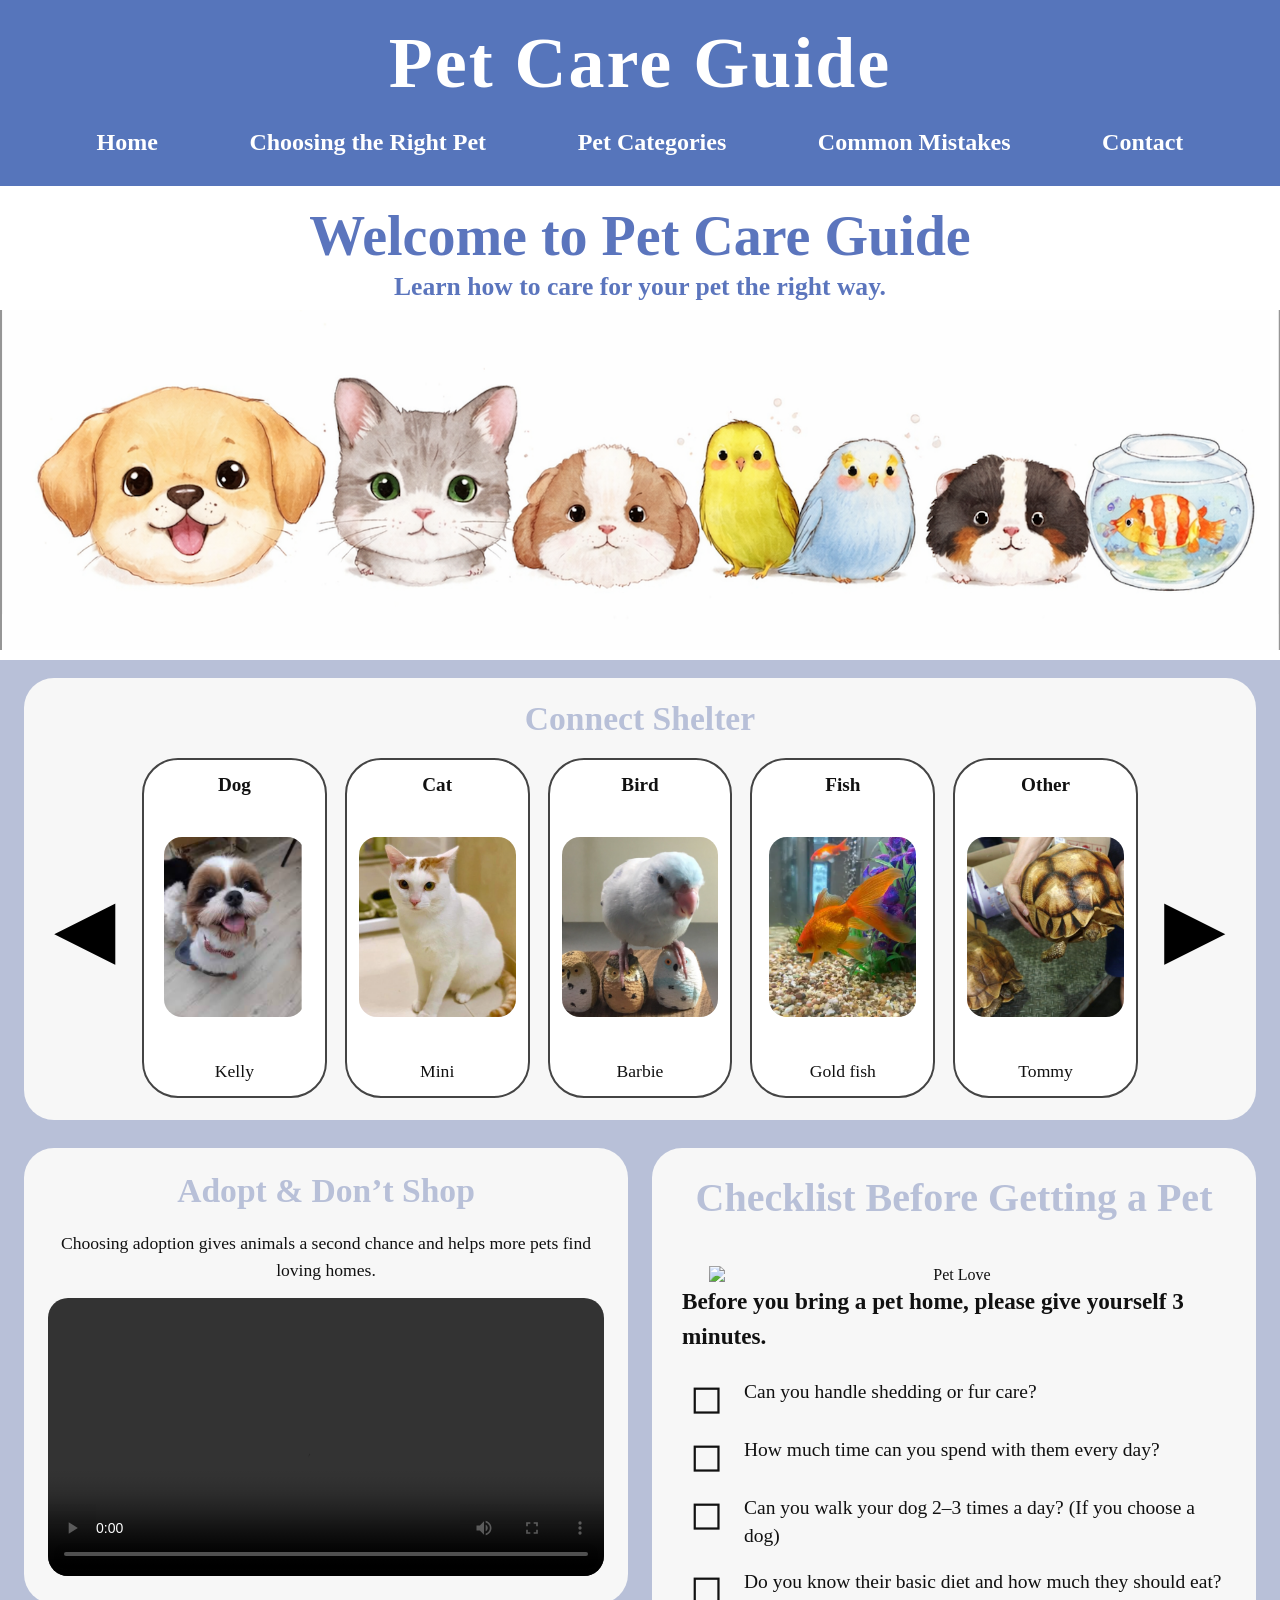
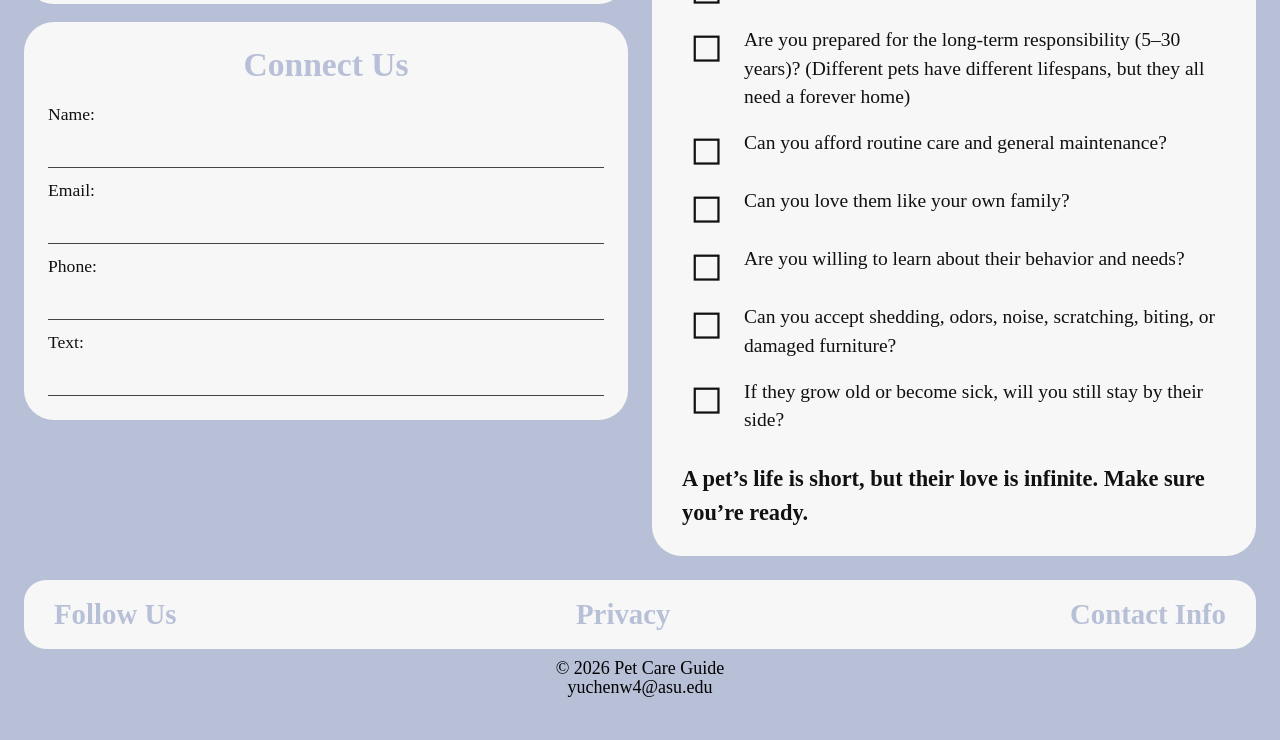
==== commit 5633f279: "Add files via upload" ====
--- a/index.html
+++ b/index.html
@@ -147,6 +147,9 @@
 
     <section class="checklist-box">
       <h2>Checklist Before Getting a Pet</h2>
+  <div class="checklist-image-wrap">
+        <img src="IMAGE/image2.png" alt="Pet Love" class="checklist-photo">
+      </div>
 
       <p class="checklist-intro">
         Before you bring a pet home, please give yourself 3 minutes.
@@ -170,21 +173,23 @@
         Make sure you’re ready.
       </p>
 
-      <div class="checklist-image-wrap">
-        <img src="IMAGE/image2.png" alt="Pet Love" class="checklist-photo">
-      </div>
-    </section>
-
   </section>
 
 </main>
 
 <footer>
+
   <div class="footer-box">
     <div>Follow Us</div>
     <div>Privacy</div>
     <div>Contact Info</div>
   </div>
+
+  <div class="copyright">
+    <p>© 2026 Pet Care Guide</p>
+    <p>yuchenw4@asu.edu</p>
+  </div>
+
 </footer>
 
 </body>
--- a/style.css
+++ b/style.css
@@ -58,7 +58,6 @@
   text-decoration: none;
 }
 
-/* DROPDOWN */
 .dropdown-content {
   display: none;
   position: absolute;
@@ -74,7 +73,6 @@
   text-align: center;
 }
 
-
 .dropdown-content a {
   display: block;
   color: #5675bb;
@@ -85,7 +83,6 @@
   border-bottom: 1px solid #eeeeee;
 }
 
-
 .dropdown-content a:last-child {
   border-bottom: none;
 }
@@ -109,7 +106,6 @@
 }
 
 .hero h2 {
-  order: 1;
   margin: 0 0 4px 0;
   color: #5b75bd;
   font-size: 3.5rem;
@@ -117,7 +113,6 @@
 }
 
 .hero p {
-  order: 2;
   margin: 0 0 8px 0;
   color: #5b75bd;
   font-size: 1.6rem;
@@ -125,7 +120,6 @@
 }
 
 .hero img {
-  order: 3;
   width: 100%;
   max-width: 1900px;
   height: auto;
@@ -169,7 +163,6 @@
   flex-wrap: nowrap;
 }
 
-/* ARROW */
 .arrow-btn {
   background: none;
   border: none;
@@ -178,14 +171,6 @@
   color: black;
   line-height: 1;
   padding: 0 8px;
-}
-
-.arrow-btn:hover {
-  transform: scale(1.08);
-}
-
-.arrow-btn:active {
-  transform: scale(0.95);
 }
 
 /* PET CARD */
@@ -204,17 +189,9 @@
   padding: 14px 12px;
 }
 
-.pet-card:hover {
-  transform: translateY(-4px);
-}
-
 .pet-title {
   font-size: 1.2rem;
   font-weight: bold;
-}
-
-.pet-image-box {
-  width: 100%;
 }
 
 .pet-card img {
@@ -303,6 +280,7 @@
 
 .checklist-box h2 {
   margin: 0 0 22px 0;
+  font-size: 2.5rem;
 }
 
 .checklist-intro {
@@ -326,13 +304,20 @@
 }
 
 .check-icon {
-  font-size: 1.6rem;
-  line-height: 1.25;
+  font-size: 2.5rem;
+  line-height: 1;
+  width: 48px;
+  min-width: 48px;
+  display: flex;
+  align-items: center;
+  justify-content: center;
+  margin-top: 0;
 }
 
 .check-text {
   font-size: 1.22rem;
   line-height: 1.45;
+  flex: 1;
 }
 
 .checklist-ending {
@@ -374,31 +359,27 @@
   text-align: center;
 }
 
-.footer-contact {
-  text-align: center;
-  margin-top: 26px;
-}
-
-.footer-contact-label {
-  font-size: 1.2rem;
-  margin-bottom: 8px;
-  color: #111111;
-}
-
-.footer-contact a {
-  color: #111111;
-  text-decoration: underline;
-  font-size: 1.2rem;
-  font-weight: normal;
-}
-
-.footer-contact a:hover {
-  color: #5675bb;
-}
-/* ======================
-   ANIMAL PAGES
-====================== */
-
+/* COPYRIGHT */
+.copyright {
+  width: 100%;
+  display: flex;
+  flex-direction: column;
+  align-items: center;
+  justify-content: center;
+  text-align: center;
+  color: black;
+  font-size: 18px;
+  margin-top: 10px;
+  margin-bottom: 18px;
+  line-height: 1.1;
+}
+
+.copyright p {
+  margin: 0;
+  padding: 0;
+}
+
+/* ANIMAL PAGES */
 .animal-page {
   padding: 18px 24px 24px 24px;
 }
@@ -413,7 +394,6 @@
   margin: 0 0 28px 0;
   font-size: 3.2rem;
   font-weight: bold;
-  color: #111111;
   text-align: center;
 }
 
@@ -421,7 +401,6 @@
   display: grid;
   grid-template-columns: 420px 1fr;
   gap: 28px;
-  align-items: start;
 }
 
 .animal-left {
@@ -433,7 +412,6 @@
 .animal-left img {
   width: 100%;
   border-radius: 20px;
-  display: block;
 }
 
 .animal-right {
@@ -454,7 +432,6 @@
   margin: 0 0 18px 0;
   color: #b8c0d8;
   font-size: 2.1rem;
-  font-weight: bold;
   text-align: center;
 }
 
@@ -475,16 +452,10 @@
   border: 2px solid #8a8a8a;
   padding: 14px 12px;
   font-size: 1.2rem;
-  line-height: 1.5;
-  text-align: left;
-  vertical-align: top;
 }
 
 .pet-table th {
-  font-size: 1.3rem;
-  font-weight: bold;
-  text-align: center;
-  vertical-align: middle;
+  text-align: center;
 }
 
 .pet-table td:first-child,
@@ -493,35 +464,7 @@
   text-align: center;
 }
 
-.pet-table td:nth-child(2),
-.pet-table th:nth-child(2) {
-  width: 280px;
-}
-
 /* RESPONSIVE */
-@media (max-width: 1200px) {
-  .adoption-row {
-    flex-wrap: wrap;
-  }
-
-  .arrow-btn {
-    display: none;
-  }
-
-  .animal-layout {
-    grid-template-columns: 1fr;
-  }
-
-  .animal-left {
-    max-width: 430px;
-  }
-
-  .dropdown-content {
-    min-width: 95vw;
-    white-space: normal;
-  }
-}
-
 @media (max-width: 900px) {
   nav {
     justify-content: center;
@@ -539,7 +482,6 @@
   .footer-box {
     flex-direction: column;
     gap: 12px;
-    text-align: center;
   }
 
   header h1 {
@@ -553,24 +495,4 @@
   .hero p {
     font-size: 1.3rem;
   }
-
-  .animal-box h2 {
-    font-size: 2.5rem;
-  }
-
-  .animal-info-box h3,
-  .animal-table-box h3 {
-    font-size: 1.8rem;
-  }
-
-  .pet-table th,
-  .pet-table td {
-    font-size: 1rem;
-    padding: 10px;
-  }
-
-  .dropdown-content a {
-    display: block;
-    padding: 10px;
-  }
 }
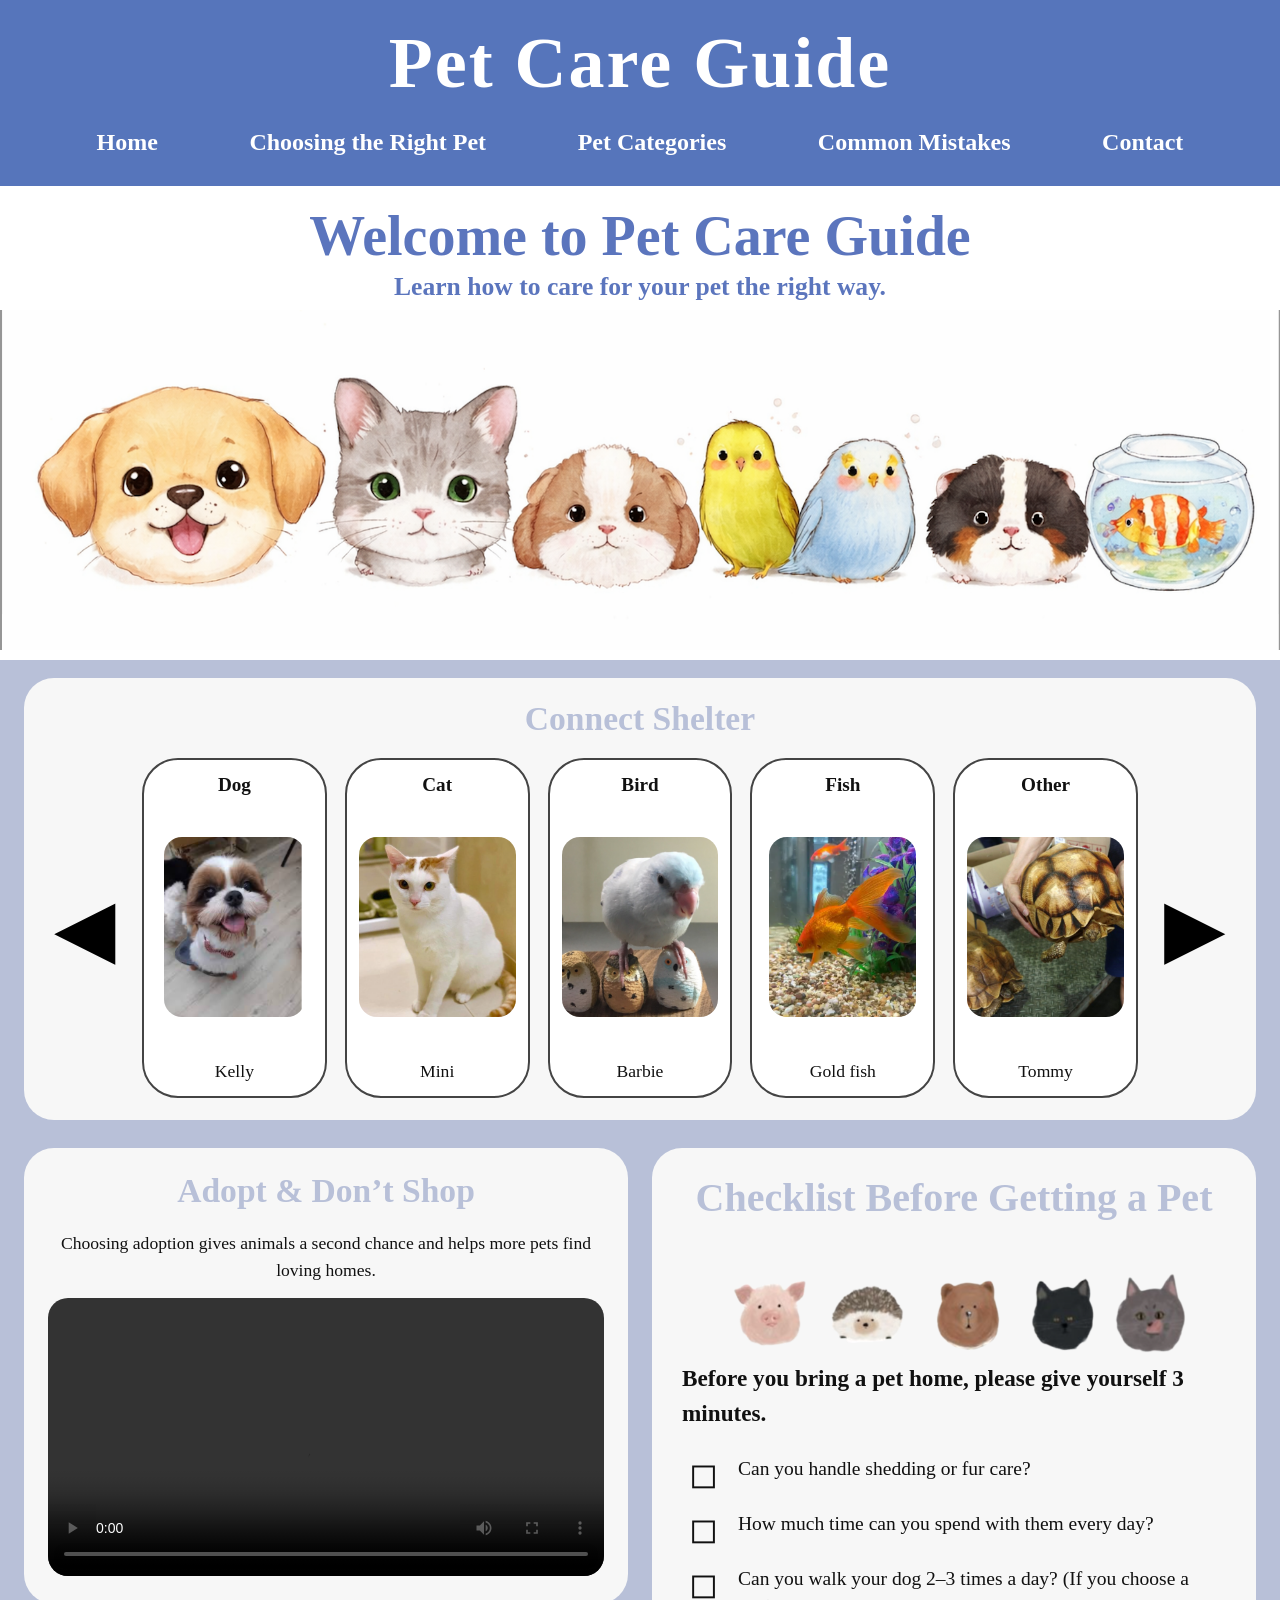
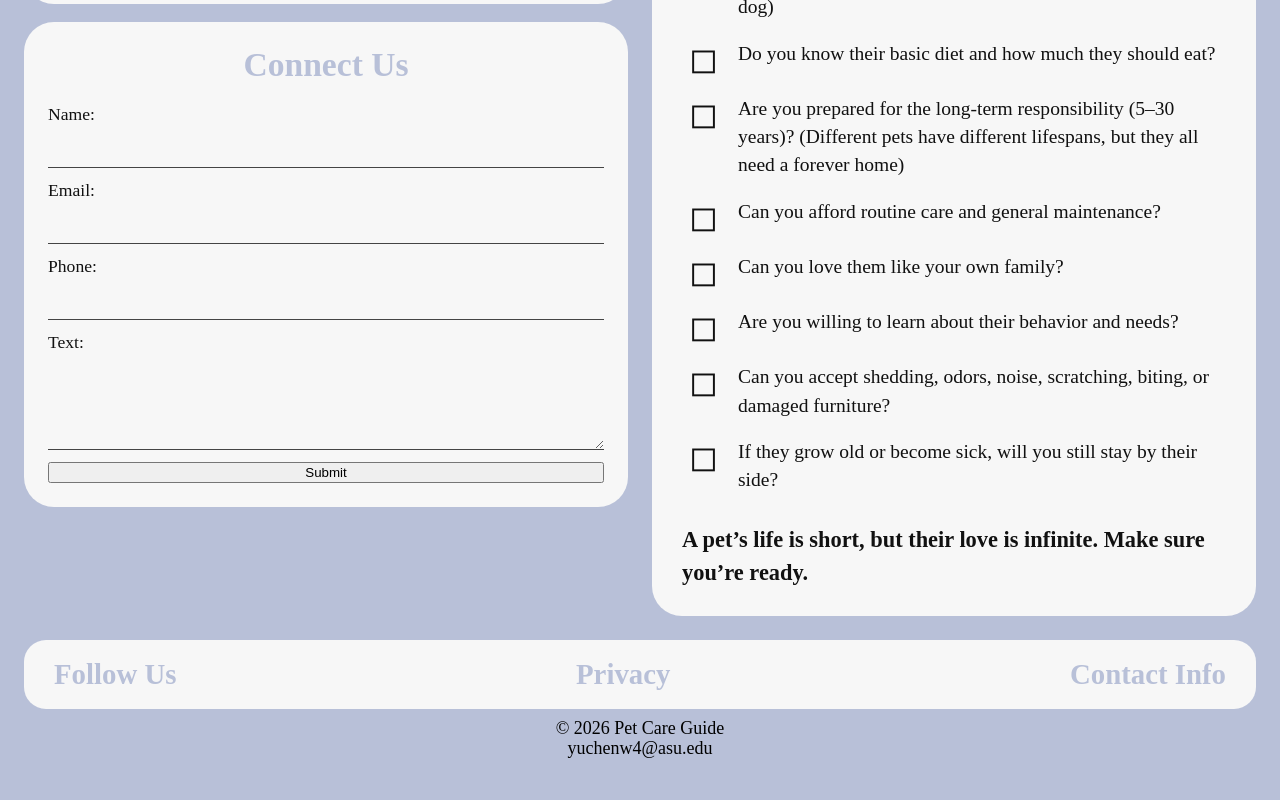
==== commit e380ea20: "Add files via upload" ====
--- a/index.html
+++ b/index.html
@@ -30,25 +30,16 @@
     </div>
 
     <a href="#">Common Mistakes</a>
+
     <div class="dropdown">
-  <a href="#" class="dropbtn">Contact</a>
-
-  <div class="dropdown-content">
-
-    <a href="https://secure.aspca.org/donate/ps-gn-p2?" target="_blank">
-      ASPCA
-    </a>
-
-    <a href="https://www.americanhumane.org/?" target="_blank">
-      HUMANE SOCIETY
-    </a>
-
-    <a href="mailto:yuchenw4@asu.edu">
-      yuchenw4@asu.edu
-    </a>
-
-  </div>
-</div>
+      <a href="#" class="dropbtn">Contact</a>
+      <div class="dropdown-content">
+        <a href="https://secure.aspca.org/donate/ps-gn-p2?" target="_blank">ASPCA</a>
+        <a href="https://www.americanhumane.org/?" target="_blank">HUMANE SOCIETY</a>
+        <a href="mailto:yuchenw4@asu.edu">yuchenw4@asu.edu</a>
+      </div>
+    </div>
+  </nav>
 </header>
 
 <section class="hero">
@@ -70,7 +61,7 @@
         <div class="pet-image-box">
           <img src="IMAGE/Adoption-dog.png" alt="Dog">
         </div>
-        <div class="pet-bottom"> Kelly </div>
+        <div class="pet-bottom">Kelly</div>
       </a>
 
       <a class="pet-card" href="cats.html">
@@ -78,7 +69,7 @@
         <div class="pet-image-box">
           <img src="IMAGE/Adoption-cat.png" alt="Cat">
         </div>
-        <div class="pet-bottom"> Mini </div>
+        <div class="pet-bottom">Mini</div>
       </a>
 
       <a class="pet-card" href="birds.html">
@@ -86,7 +77,7 @@
         <div class="pet-image-box">
           <img src="IMAGE/Adoption-bird.png" alt="Bird">
         </div>
-        <div class="pet-bottom"> Barbie </div>
+        <div class="pet-bottom">Barbie</div>
       </a>
 
       <a class="pet-card" href="fish.html">
@@ -122,24 +113,27 @@
 
         <video controls>
           <source src="VIDEO/Adopt-DontShop.mp4" type="video/mp4">
+          Your browser does not support the video tag.
         </video>
       </section>
 
       <section class="connect-box">
         <h3>Connect Us</h3>
 
-        <form>
+        <form class="contact-form" action="#" method="post">
           <label for="name">Name:</label>
-          <input type="text" id="name">
+          <input type="text" id="name" name="name">
 
           <label for="email">Email:</label>
-          <input type="email" id="email">
+          <input type="email" id="email" name="email">
 
           <label for="phone">Phone:</label>
-          <input type="tel" id="phone">
+          <input type="tel" id="phone" name="phone">
 
-          <label for="text">Text:</label>
-          <input type="text" id="text">
+          <label for="message">Text:</label>
+          <textarea id="message" name="message" rows="4"></textarea>
+
+          <button type="submit" class="submit-btn">Submit</button>
         </form>
       </section>
 
@@ -147,7 +141,8 @@
 
     <section class="checklist-box">
       <h2>Checklist Before Getting a Pet</h2>
-  <div class="checklist-image-wrap">
+
+      <div class="checklist-image-wrap">
         <img src="IMAGE/image2.png" alt="Pet Love" class="checklist-photo">
       </div>
 
@@ -172,13 +167,13 @@
         A pet’s life is short, but their love is infinite.
         Make sure you’re ready.
       </p>
+    </section>
 
   </section>
 
 </main>
 
 <footer>
-
   <div class="footer-box">
     <div>Follow Us</div>
     <div>Privacy</div>
@@ -189,7 +184,6 @@
     <p>© 2026 Pet Care Guide</p>
     <p>yuchenw4@asu.edu</p>
   </div>
-
 </footer>
 
 </body>
--- a/style.css
+++ b/style.css
@@ -15,6 +15,8 @@
   color: white;
   text-align: center;
   padding: 22px 20px 16px 20px;
+  position: relative;
+  z-index: 1000;
 }
 
 header h1 {
@@ -33,6 +35,7 @@
   width: 100%;
   padding: 8px 0 6px 0;
   position: relative;
+  z-index: 9999;
 }
 
 nav a {
@@ -67,9 +70,9 @@
   background-color: #ffffff;
   min-width: 260px;
   border-radius: 18px;
-  box-shadow: 0 8px 20px rgba(0,0,0,0.18);
+  box-shadow: 0 8px 20px rgba(0, 0, 0, 0.18);
   padding: 14px 0;
-  z-index: 999;
+  z-index: 9999;
   text-align: center;
 }
 
@@ -149,6 +152,8 @@
   border-radius: 30px;
   padding: 22px;
   margin-bottom: 28px;
+  position: relative;
+  z-index: 1;
 }
 
 .adoption-section h2 {
@@ -171,6 +176,14 @@
   color: black;
   line-height: 1;
   padding: 0 8px;
+}
+
+.arrow-btn:hover {
+  transform: scale(1.08);
+}
+
+.arrow-btn:active {
+  transform: scale(0.95);
 }
 
 /* PET CARD */
@@ -189,6 +202,10 @@
   padding: 14px 12px;
 }
 
+.pet-card:hover {
+  transform: translateY(-4px);
+}
+
 .pet-title {
   font-size: 1.2rem;
   font-weight: bold;
@@ -304,14 +321,14 @@
 }
 
 .check-icon {
-  font-size: 2.5rem;
+  font-size: 2.2rem;
   line-height: 1;
-  width: 48px;
-  min-width: 48px;
+  width: 42px;
+  min-width: 42px;
   display: flex;
   align-items: center;
   justify-content: center;
-  margin-top: 0;
+  margin-top: 2px;
 }
 
 .check-text {
@@ -412,6 +429,7 @@
 .animal-left img {
   width: 100%;
   border-radius: 20px;
+  display: block;
 }
 
 .animal-right {
@@ -465,6 +483,29 @@
 }
 
 /* RESPONSIVE */
+@media (max-width: 1200px) {
+  .adoption-row {
+    flex-wrap: wrap;
+  }
+
+  .arrow-btn {
+    display: none;
+  }
+
+  .animal-layout {
+    grid-template-columns: 1fr;
+  }
+
+  .animal-left {
+    max-width: 430px;
+  }
+
+  .dropdown-content {
+    min-width: 95vw;
+    white-space: normal;
+  }
+}
+
 @media (max-width: 900px) {
   nav {
     justify-content: center;
@@ -495,4 +536,32 @@
   .hero p {
     font-size: 1.3rem;
   }
+
+  .checklist-box h2 {
+    font-size: 2.2rem;
+  }
+
+  .check-icon {
+    font-size: 1.9rem;
+    width: 36px;
+    min-width: 36px;
+  }
+.submit-btn{
+    display:block;
+    margin:20px auto 0;
+    padding:12px 35px;
+    background-color:#B8C0DA;
+    color:#ffffff;
+    border:none;
+    border-radius:12px;
+    font-size:20px;
+    font-family:"Times New Roman", serif;
+    font-weight:bold;
+    cursor:pointer;
+    transition:0.3s;
+}
+
+.submit-btn:hover{
+    background-color:#9FA9CC;
+}
 }
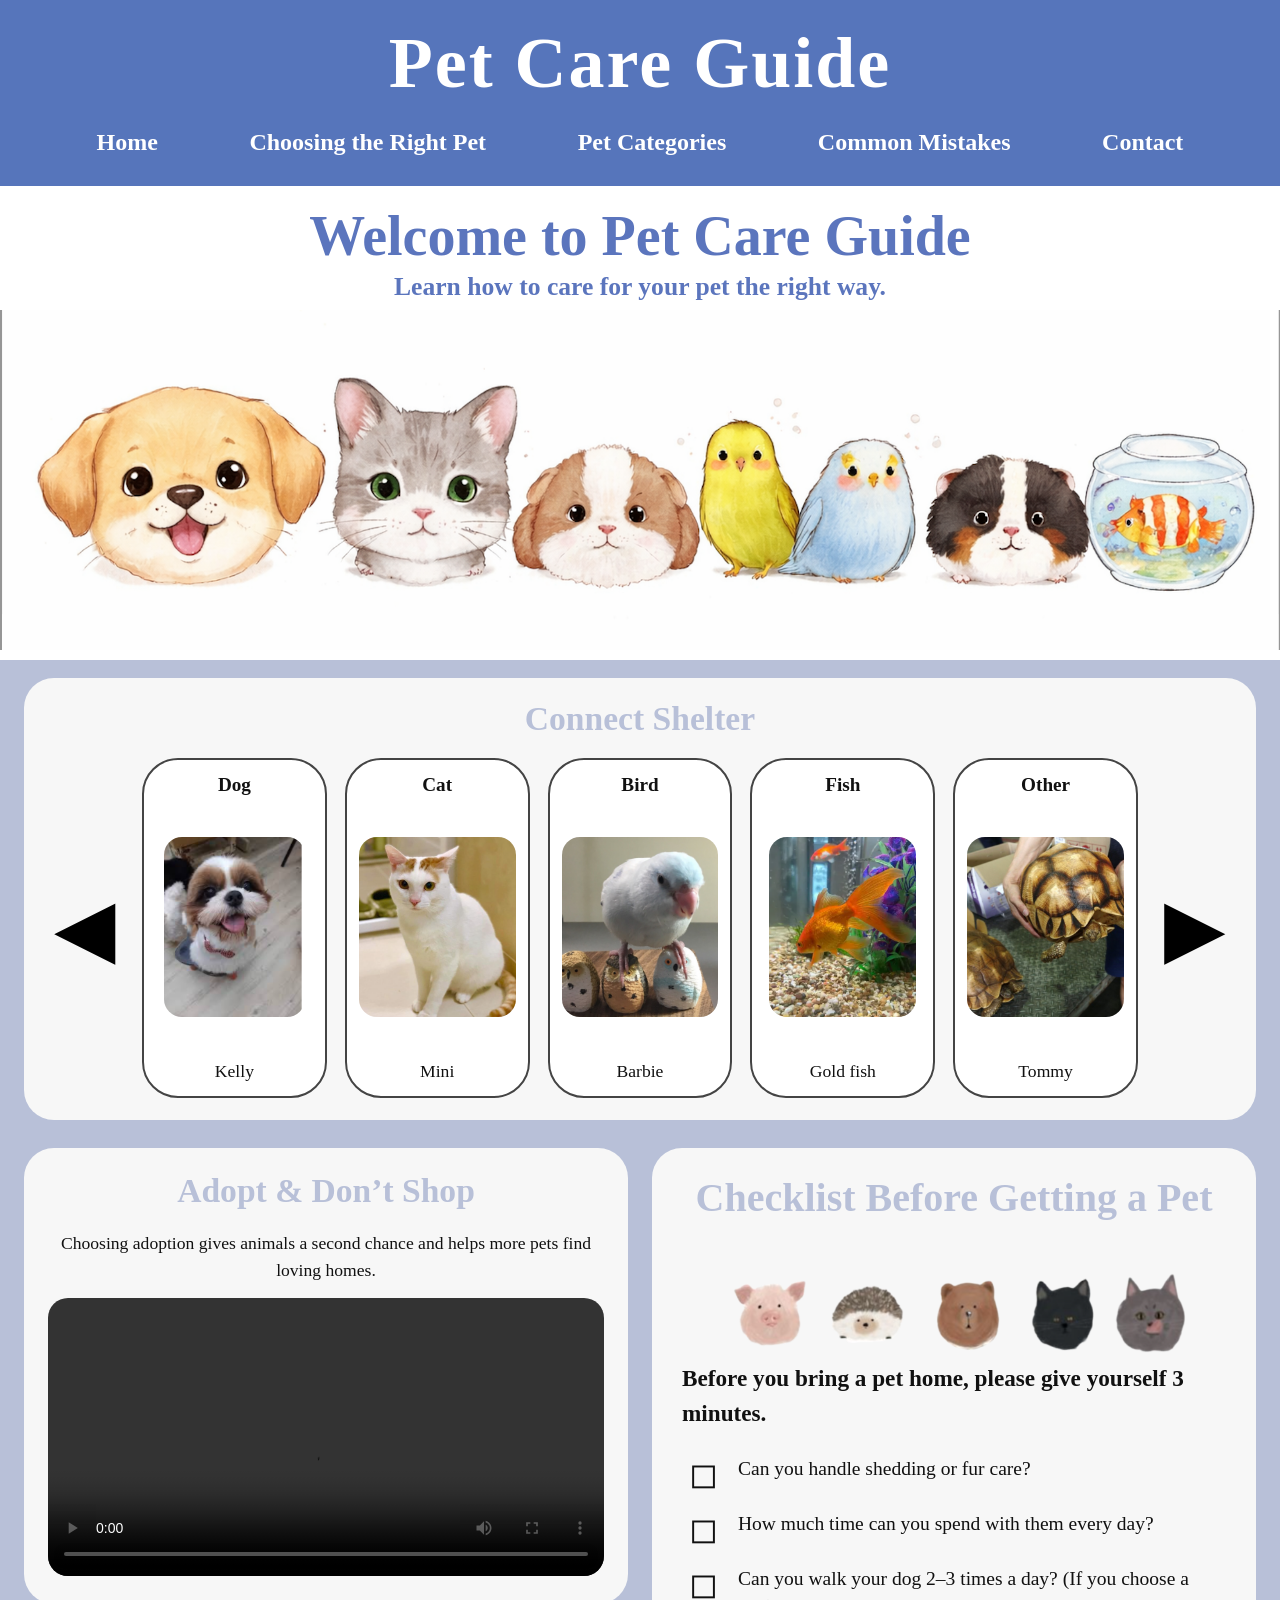
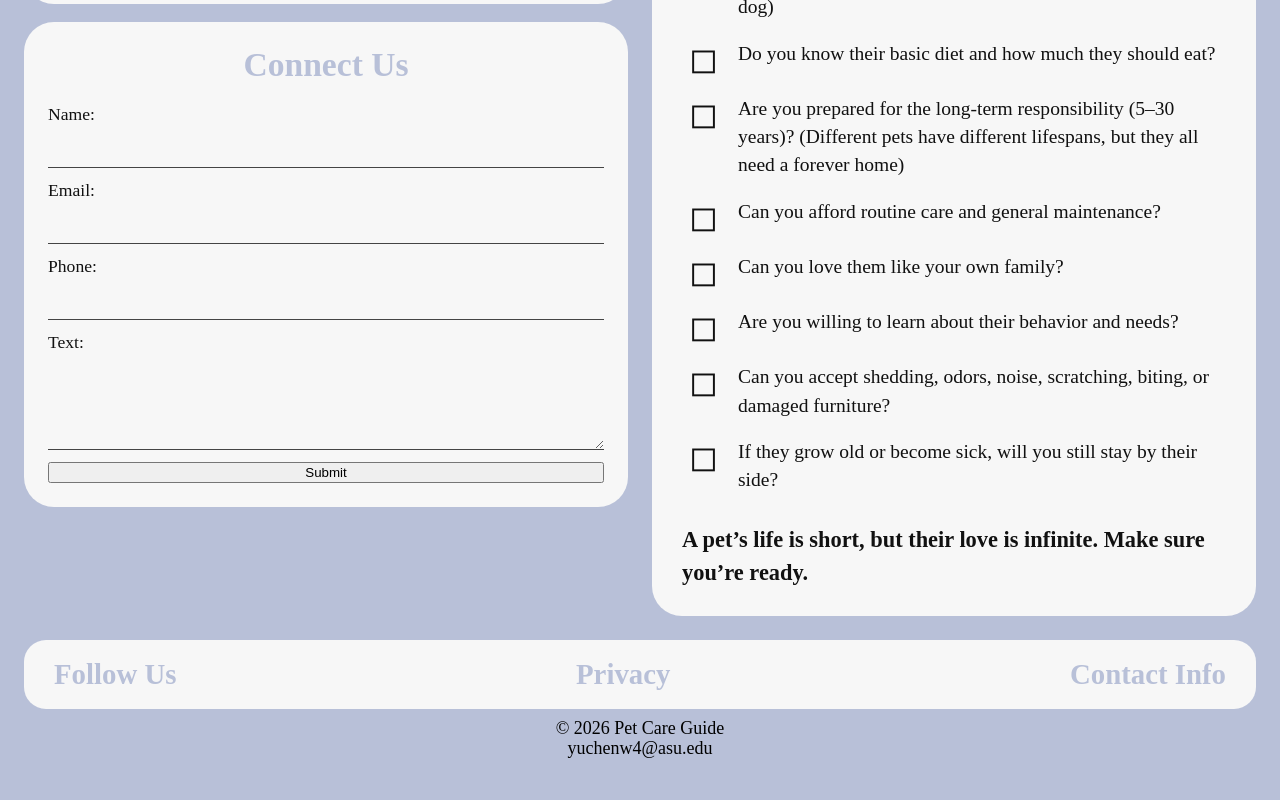
==== commit 7108b8e1: "Add files via upload" ====
--- a/index.html
+++ b/index.html
@@ -6,6 +6,17 @@
   <meta name="keywords" content="pets, pet care, adoption, dogs, cats, birds, fish">
   <meta name="viewport" content="width=device-width, initial-scale=1.0">
   <title>Pet Care Guide</title>
+
+  <!-- Google tag (gtag.js) -->
+  <script async src="https://www.googletagmanager.com/gtag/js?id=G-JRQBF7EPNJ"></script>
+  <script>
+    window.dataLayer = window.dataLayer || [];
+    function gtag(){dataLayer.push(arguments);}
+    gtag('js', new Date());
+
+    gtag('config', 'G-JRQBF7EPNJ');
+  </script>
+
   <link rel="stylesheet" href="style.css">
 </head>
 
